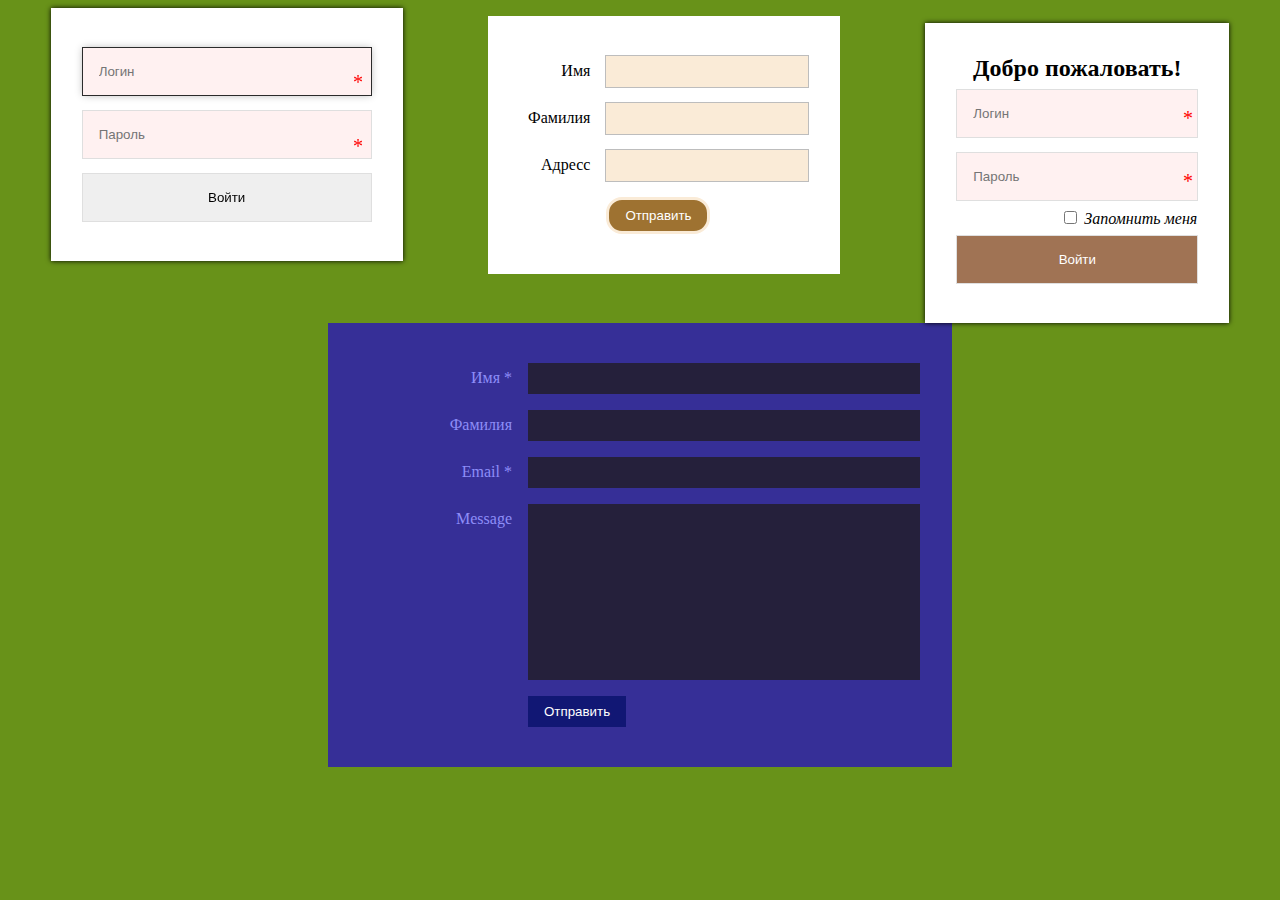
==== Homework_08/classwork-forms/index.html @ 15184717 "classwork forms created" ====
<!DOCTYPE html>
<html lang="en">

<head>
	<meta charset="UTF-8">
	<meta http-equiv="X-UA-Compatible" content="IE=edge">
	<meta name="viewport" content="width=device-width, initial-scale=1.0">
	<link rel="stylesheet" href="style.css">
	<title>Forms</title>
</head>

<body>

	<form class="validate-form" action="">

		<div class="validate-form__wrapper">
			<input class='validate-form__input validate-form__login ' name='log' type="text" placeholder="Логин" value=""
				autofocus required>
		</div>

		<div class="validate-form__wrapper">
			<input class='validate-form__input validate-form__password' name='pas' type="text" placeholder="Пароль"
				required>
		</div>

		<div class="validate-form__wrapper">
			<input class='validate-form__input validate-form__submit' name='sub' type="submit" value="Войти">
		</div>
	</form>

	<br>

	<form class="contact-form" action="">
		<div class="contact-form__wrapper">
			<div class="contact-form__label-container">
				<label for="contact-form-name">Имя</label>
			</div>
			<div class="contact-form__container">
				<input class="contact-form__name" name="contact-form-name" type="text">
			</div>
		</div>
		<div class="contact-form__wrapper">
			<div class="contact-form__label-container">
				<label for="contact-form-surname">Фамилия</label>
			</div>
			<div class="contact-form__container">
				<input class="contact-form__surname" name="contact-form-surname" type="text">
			</div>
		</div>
		<div class="contact-form__wrapper">
			<div class="contact-form__label-container">
				<label for="contact-form-adress">Адресс</label>
			</div>
			<div class="contact-form__container">
				<input class="contact-form__adress" name="contact-form-adress" type="text">
			</div>
		</div>
		<div class="contact-form__wrapper">
			<div class="contact-form__container">
				<input class="contact-form__submit" type="submit" value="Отправить">
			</div>
		</div>
	</form>

	<br>

	<form class="form3" action="">
		<h2 class="form3__header">Добро пожаловать!</h2>
		<div class="form3__wrapper">
			<input class='form3__input form3__login ' name='form3-log' type="text" placeholder="Логин" value="" autofocus
				required>
		</div>

		<div class="form3__wrapper">
			<input class='form3__input form3__password' name='form3-pas' type="text" placeholder="Пароль" required>
		</div>
		<label class='form3__remember-label' for="form3-remember">
			<input class="form3__remember" name="form3-remember" type="checkbox">
			Запомнить меня
		</label>
		<div class="form3__wrapper">
			<input class='form3__input form3__submit' name='form3-sub' type="submit" value="Войти">
		</div>
	</form>

	<br>

	<form class="form4" action="">
		<div class="form4__wrapper">
			<div class="form4__label-container">
				<label for="form4-name">Имя *</label>
			</div>
			<div class="form4__container">
				<input class="form4__name" name="form4-name" type="text" required>
			</div>
		</div>
		<div class="form4__wrapper">
			<div class="form4__label-container">
				<label for="form4-surname">Фамилия</label>
			</div>
			<div class="form4__container">
				<input class="form4__surname" name="form4-surname" type="text">
			</div>
		</div>
		<div class="form4__wrapper">
			<div class="form4__label-container">
				<label for="form4-email">Email *</label>
			</div>
			<div class="form4__container">
				<input class="form4__email" name="form4-adress" type="email" required>
			</div>
		</div>

		<div class="form4__wrapper">
			<div class="form4__label-container">
				<label for="form4-message">Message</label>
			</div>
			<div class="form4__container">
				<textarea class="form4__message" name="form4-message"></textarea>
			</div>
		</div>

		<div class="form4__wrapper">
			<div class="form4__container">
				<input class="form4__submit" name="form4-submit" type="submit" value="Отправить">
			</div>
		</div>
	</form>

</body>

</html>
---- Homework_08/classwork-forms/style.css ----
body{
	background-color: rgb(104, 146, 25);
	display: flex;
	flex-wrap: wrap;
	align-items: baseline;
}

/* styles for validare form */

.validate-form {
	position: relative;
	background-color: #fff;
	margin: 0 auto;
	box-shadow: 0 0 5px #000;
	max-width: 20%;
	min-width: 18rem;
	padding: 2rem;
	display: flex;
	flex-direction: column;
}

.validate-form__input{
	box-sizing: border-box;
	width: 100%;
	padding:1rem;
	margin: 0.5rem 0;
	border: none;
	outline: 1px solid rgb(223, 223, 223);;
}

.validate-form__input:focus{
	outline-color: rgb(43, 43, 43);
	box-shadow: 0 0 0.5rem rgb(180, 180, 180);
}

.validate-form__login:valid, .validate-form__password:valid{
	background-color: rgb(243, 255, 241);
	
}

.validate-form__login:invalid, .validate-form__password:invalid{
	background-color: rgb(255, 241, 241);
}

.validate-form__wrapper:first-child:after, 
.validate-form__wrapper:nth-child(2):after{
	content: '*';
	position: absolute;
	top: 25%;
	right: 7%;
	width: 25px;
	height: 0;
	font-size: 20px;
	color:red;
}

.validate-form__wrapper:nth-child(2):after{
top:50%;
}

.validate-form__submit:hover{
	cursor: pointer;
	background-color: rgb(212, 212, 212);
}

/* styles for contact form */

.contact-form {
	background-color: #fff;
	margin: 0 auto;
	width: 18rem;
	padding: 2rem;
	display: flex;
	flex-direction: column;
}

.contact-form__wrapper {
	display: flex;
	justify-content:flex-end;
	align-items: baseline;
}

.contact-form__wrapper:last-child {
	justify-content:flex-end;
}

.contact-form__label-container{
	width: 30%;
	display: flex;
	justify-content: flex-end;

}

.contact-form__container{
	flex-shrink: 0;
	display: flex;
	width: 70%;
}

.contact-form label{
	margin-right: 1rem;
}

.contact-form__name, .contact-form__surname, .contact-form__adress{
	width: 100%;
	padding:0.5rem;
	margin: 0.5rem 0;
	background-color: antiquewhite;
	border: none;
	outline: 1px solid #bdbdbd;
}

.contact-form__name:focus, .contact-form__surname:focus, .contact-form__adress:focus{
	background-color: #fff;
}
.contact-form__submit:focus{
	outline: 1px solid #fff;
}

.contact-form__submit-wrapper{
	width: 50%;
	border: 1px solid rgb(197, 25, 25);
}
.contact-form__submit {
	padding:0.5rem 1rem;
	margin: 0.5rem 0;
	border-radius: 1rem;
	border: 3px solid antiquewhite;
	background-color: rgb(158, 114, 49);
	color: #fff;
}

.contact-form__submit:hover {
	cursor: pointer;
	background-color: rgb(134, 96, 38);
}

/* styles for form3 */

.form3 {
	position: relative;
	background-color: #fff;
	margin: 0 auto;
	box-shadow: 0 0 5px #000;
	max-width: 20%;
	min-width: 15rem;
	padding: 2rem;
	display: flex;
	flex-direction: column;
}

.form3__header{
margin: 0 auto;
}

.form3__input{
	box-sizing: border-box;
	width: 100%;
	padding:1rem;
	margin: 0.5rem 0;
	border: none;
	outline: 1px solid rgb(223, 223, 223);;
}

.form3__input:focus{
	outline-color: rgb(43, 43, 43);
	box-shadow: 0 0 0.5rem rgb(180, 180, 180);
}

.form3__login:valid, .form3__password:valid{
	background-color: rgb(243, 255, 241);
	
}

.form3__login:invalid, .form3__password:invalid{
	background-color: rgb(255, 241, 241);
}

.form3__wrapper:first-of-type:after, 
.form3__wrapper:nth-of-type(2):after{
	content: '*';
	position: absolute;
	top: 28%;
	right: 7%;
	width: 25px;
	height: 0;
	font-size: 20px;
	color:red;
}

.form3__wrapper:nth-child(2):after{
top:49%;
}

.form3__remember-label{
	margin:0 0 0 auto;
	font-style: italic;
}

.form3__submit{
background-color: rgb(160, 115, 84);
color: #fff;
}
.form3__submit:hover{
	cursor: pointer;
	background-color: rgb(150, 109, 82);
}

/* styles for form4 */


.form4 {
	background-color: rgb(54, 47, 151);
	margin: 0 auto;
	width: 35rem;
	padding: 2rem;
	display: flex;
	flex-direction: column;
}

.form4__wrapper {
	display: flex;
	justify-content:flex-end;
	align-items: baseline;
}

.form4__wrapper:last-child {
	justify-content:flex-end;
}

.form4__label-container{
	width: 30%;
	display: flex;
	justify-content: flex-end;

}

.form4__container{
	flex-shrink: 0;
	display: flex;
	width: 70%;
}

.form4 label{
	margin-right: 1rem;
	color:rgb(141, 141, 248)
}

.form4__name, .form4__surname, .form4__email, .form4__message{
	width: 100%;
	padding:0.5rem;
	margin: 0.5rem 0;
	background-color: rgb(37, 32, 59);
	border: none;
	outline: none;
	color:rgb(141, 141, 248);
}

.form4__message{
	resize: none;
	height: 10rem;
	overflow-y:scroll;
}

.form4__name:focus, .form4__surname:focus, .form4__email:focus, .form4__message:focus{
	background-color: rgb(90, 26, 199);
	
}
.form4__submit:focus{
	outline: 1px solid #fff;
}

.form4__submit-wrapper{
	width: 50%;
	border: 1px solid rgb(197, 25, 25);
}
.form4__submit {
	padding:0.5rem 1rem;
	margin: 0.5rem 0;
	background-color: rgb(17, 23, 116);
	color: #fff;
	border: none;
}

.form4__submit:hover {
	cursor: pointer;
	background-color: rgb(110, 41, 230);
}
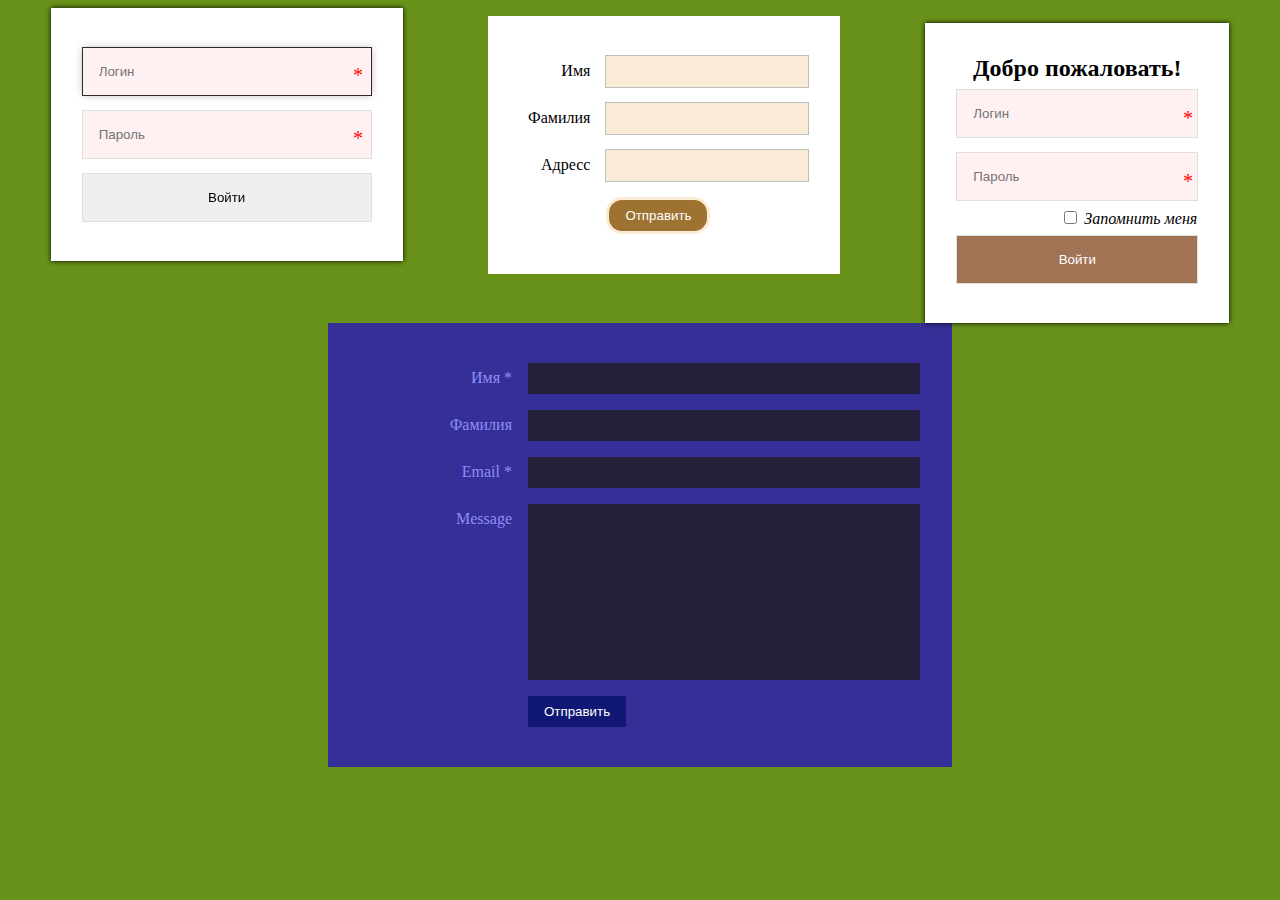
==== commit 2802edeb: "fixed" ====
--- a/Homework_08/classwork-forms/index.html
+++ b/Homework_08/classwork-forms/index.html
@@ -11,7 +11,7 @@
 
 <body>
 
-	<form class="validate-form" action="">
+	<form class="validate-form" action="" name="validate-form">
 
 		<div class="validate-form__wrapper">
 			<input class='validate-form__input validate-form__login ' name='log' type="text" placeholder="Логин" value=""
@@ -30,29 +30,23 @@
 
 	<br>
 
-	<form class="contact-form" action="">
+	<form class="contact-form" action="" name="contact-form">
 		<div class="contact-form__wrapper">
-			<div class="contact-form__label-container">
-				<label for="contact-form-name">Имя</label>
-			</div>
+				<label class="contact-form__label" for="contact-form-name">Имя</label>
 			<div class="contact-form__container">
-				<input class="contact-form__name" name="contact-form-name" type="text">
+				<input class="contact-form__name" id="contact-form-name" type="text">
 			</div>
 		</div>
 		<div class="contact-form__wrapper">
-			<div class="contact-form__label-container">
-				<label for="contact-form-surname">Фамилия</label>
-			</div>
+				<label class="contact-form__label" for="contact-form-surname">Фамилия</label>
 			<div class="contact-form__container">
-				<input class="contact-form__surname" name="contact-form-surname" type="text">
+				<input class="contact-form__surname" id="contact-form-surname" type="text">
 			</div>
 		</div>
 		<div class="contact-form__wrapper">
-			<div class="contact-form__label-container">
-				<label for="contact-form-adress">Адресс</label>
-			</div>
+				<label class="contact-form__label" for="contact-form-adress">Адресс</label>
 			<div class="contact-form__container">
-				<input class="contact-form__adress" name="contact-form-adress" type="text">
+				<input class="contact-form__adress" id="contact-form-adress" type="text">
 			</div>
 		</div>
 		<div class="contact-form__wrapper">
@@ -64,10 +58,10 @@
 
 	<br>
 
-	<form class="form3" action="">
+	<form class="form3" action="" name="form3">
 		<h2 class="form3__header">Добро пожаловать!</h2>
 		<div class="form3__wrapper">
-			<input class='form3__input form3__login ' name='form3-log' type="text" placeholder="Логин" value="" autofocus
+			<input class='form3__input form3__login ' name='form3-log' type="text" placeholder="Логин" value="" 
 				required>
 		</div>
 
@@ -75,7 +69,7 @@
 			<input class='form3__input form3__password' name='form3-pas' type="text" placeholder="Пароль" required>
 		</div>
 		<label class='form3__remember-label' for="form3-remember">
-			<input class="form3__remember" name="form3-remember" type="checkbox">
+			<input class="form3__remember" name="form3-remember" id='form3-remember' type="checkbox">
 			Запомнить меня
 		</label>
 		<div class="form3__wrapper">
@@ -85,13 +79,13 @@
 
 	<br>
 
-	<form class="form4" action="">
+	<form class="form4" action="" name="form4">
 		<div class="form4__wrapper">
 			<div class="form4__label-container">
 				<label for="form4-name">Имя *</label>
 			</div>
 			<div class="form4__container">
-				<input class="form4__name" name="form4-name" type="text" required>
+				<input class="form4__name" id="form4-name" type="text" required>
 			</div>
 		</div>
 		<div class="form4__wrapper">
@@ -99,7 +93,7 @@
 				<label for="form4-surname">Фамилия</label>
 			</div>
 			<div class="form4__container">
-				<input class="form4__surname" name="form4-surname" type="text">
+				<input class="form4__surname" id="form4-surname" type="text">
 			</div>
 		</div>
 		<div class="form4__wrapper">
@@ -107,7 +101,7 @@
 				<label for="form4-email">Email *</label>
 			</div>
 			<div class="form4__container">
-				<input class="form4__email" name="form4-adress" type="email" required>
+				<input class="form4__email" id="form4-email" type="email" required>
 			</div>
 		</div>
 
@@ -116,13 +110,13 @@
 				<label for="form4-message">Message</label>
 			</div>
 			<div class="form4__container">
-				<textarea class="form4__message" name="form4-message"></textarea>
+				<textarea class="form4__message" id="form4-message"></textarea>
 			</div>
 		</div>
 
 		<div class="form4__wrapper">
 			<div class="form4__container">
-				<input class="form4__submit" name="form4-submit" type="submit" value="Отправить">
+				<input class="form4__submit" id="form4-submit" type="submit" value="Отправить">
 			</div>
 		</div>
 	</form>
--- a/Homework_08/classwork-forms/style.css
+++ b/Homework_08/classwork-forms/style.css
@@ -46,7 +46,7 @@
 .validate-form__wrapper:nth-child(2):after{
 	content: '*';
 	position: absolute;
-	top: 25%;
+	top: 22%;
 	right: 7%;
 	width: 25px;
 	height: 0;
@@ -55,7 +55,7 @@
 }
 
 .validate-form__wrapper:nth-child(2):after{
-top:50%;
+top:47%;
 }
 
 .validate-form__submit:hover{
@@ -82,13 +82,6 @@
 
 .contact-form__wrapper:last-child {
 	justify-content:flex-end;
-}
-
-.contact-form__label-container{
-	width: 30%;
-	display: flex;
-	justify-content: flex-end;
-
 }
 
 .contact-form__container{
